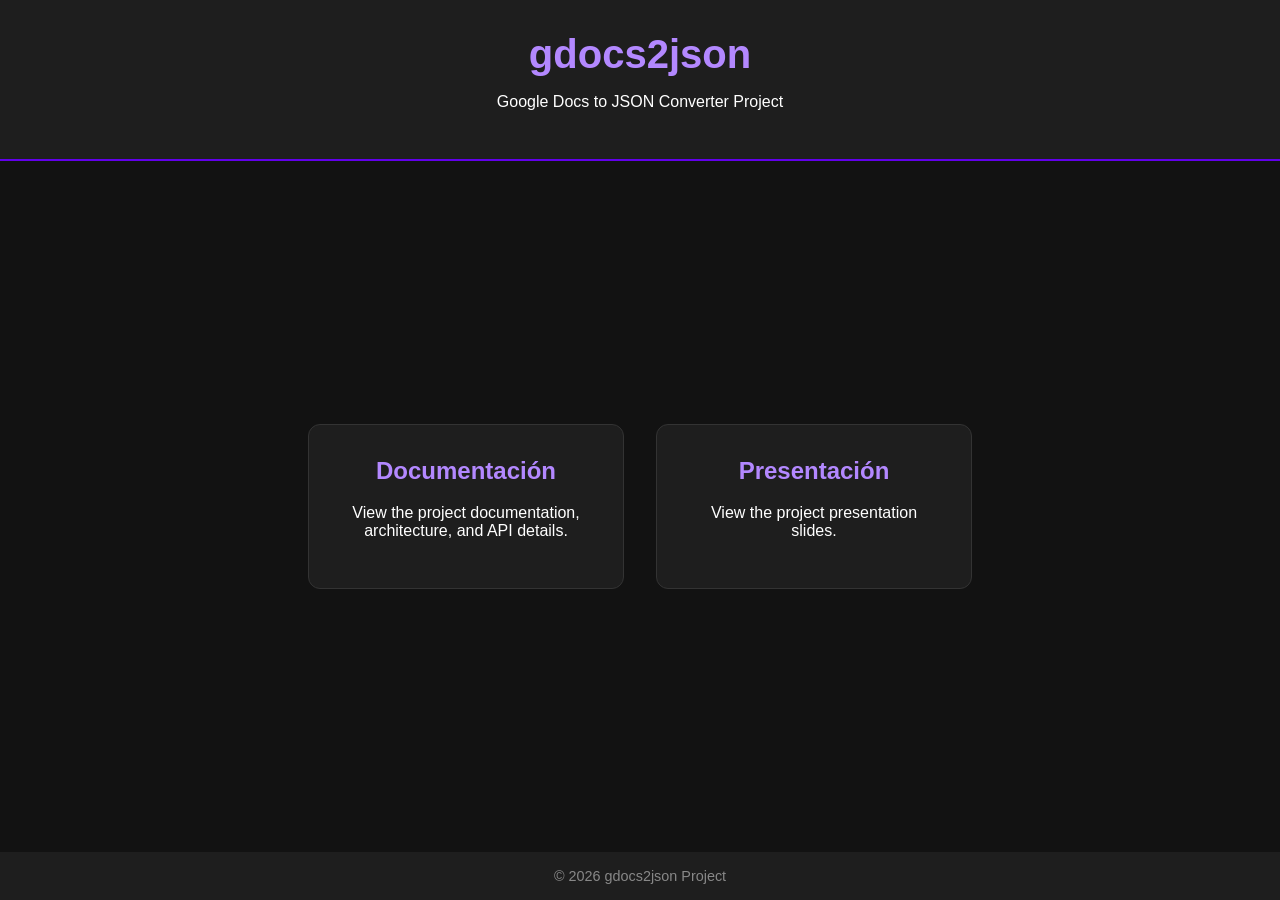
==== docs/index.html @ 8197fd8c "sitio" ====
<!DOCTYPE html>
<html lang="en">
<head>
    <meta charset="UTF-8">
    <meta name="viewport" content="width=device-width, initial-scale=1.0">
    <title>gdocs2json - Documentation & Presentation</title>
    <link rel="stylesheet" href="styles.css">
</head>
<body>
    <header>
        <h1>gdocs2json</h1>
        <p>Google Docs to JSON Converter Project</p>
    </header>
    <main>
        <a href="documentacion.html" class="card">
            <h2>Documentación</h2>
            <p>View the project documentation, architecture, and API details.</p>
        </a>
        <a href="presentacion.html" class="card">
            <h2>Presentación</h2>
            <p>View the project presentation slides.</p>
        </a>
    </main>
    <footer>
        &copy; 2026 gdocs2json Project
    </footer>
</body>
</html>
---- docs/styles.css ----
:root {
  --primary-color: #6200ea;
  --secondary-color: #b388ff;
  --background: #121212;
  --surface: #1e1e1e;
  --text: #ffffff;
}

body {
  margin: 0;
  font-family: 'Segoe UI', Tahoma, Geneva, Verdana, sans-serif;
  background-color: var(--background);
  color: var(--text);
  display: flex;
  flex-direction: column;
  min-height: 100vh;
}

header {
  background-color: var(--surface);
  padding: 2rem;
  text-align: center;
  border-bottom: 2px solid var(--primary-color);
}

h1 {
  margin: 0;
  font-size: 2.5rem;
  color: var(--secondary-color);
}

main {
  flex: 1;
  display: flex;
  justify-content: center;
  align-items: center;
  gap: 2rem;
  padding: 2rem;
}

.card {
  background-color: var(--surface);
  padding: 2rem;
  border-radius: 12px;
  text-align: center;
  text-decoration: none;
  color: var(--text);
  transition: transform 0.3s ease, box-shadow 0.3s ease;
  width: 250px;
  border: 1px solid #333;
}

.card:hover {
  transform: translateY(-5px);
  box-shadow: 0 10px 20px rgba(98, 0, 234, 0.3);
  border-color: var(--primary-color);
}

.card h2 {
  color: var(--secondary-color);
  margin-top: 0;
}

footer {
  text-align: center;
  padding: 1rem;
  background-color: var(--surface);
  font-size: 0.9rem;
  color: #888;
}
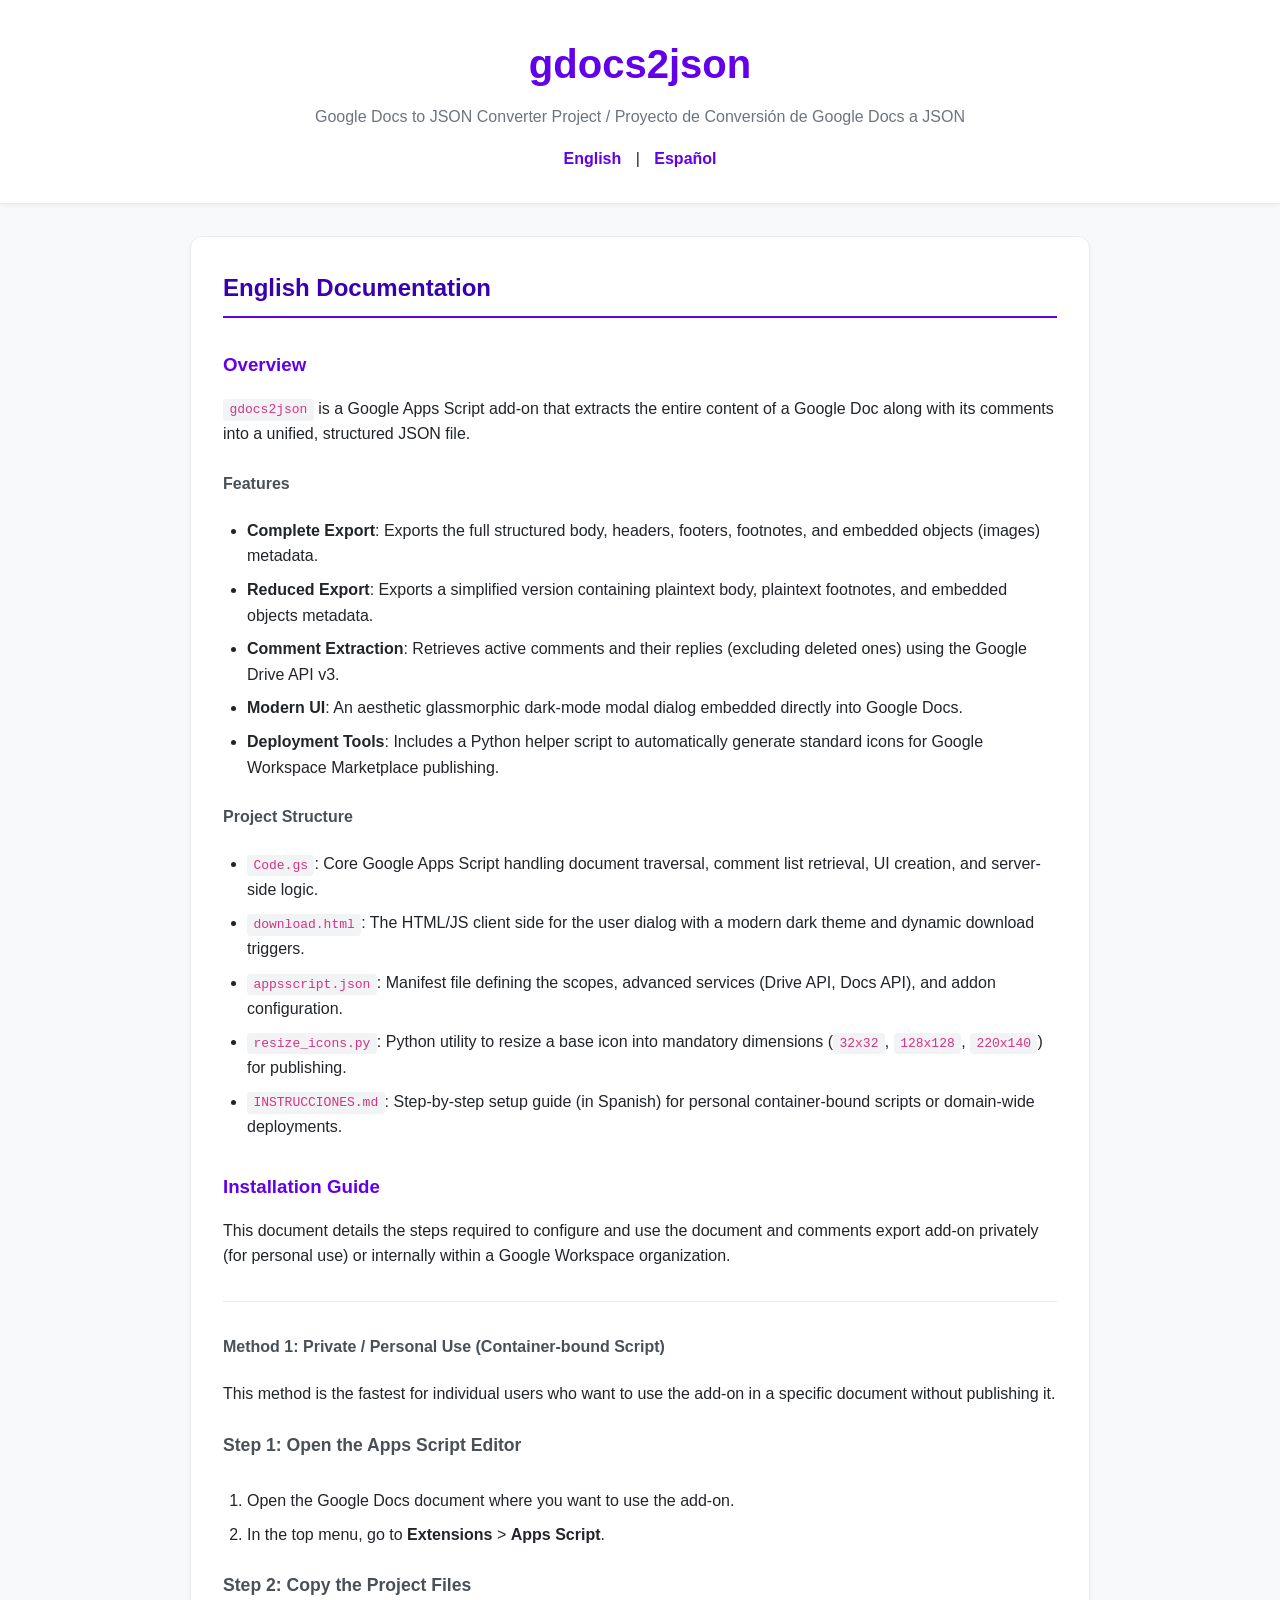
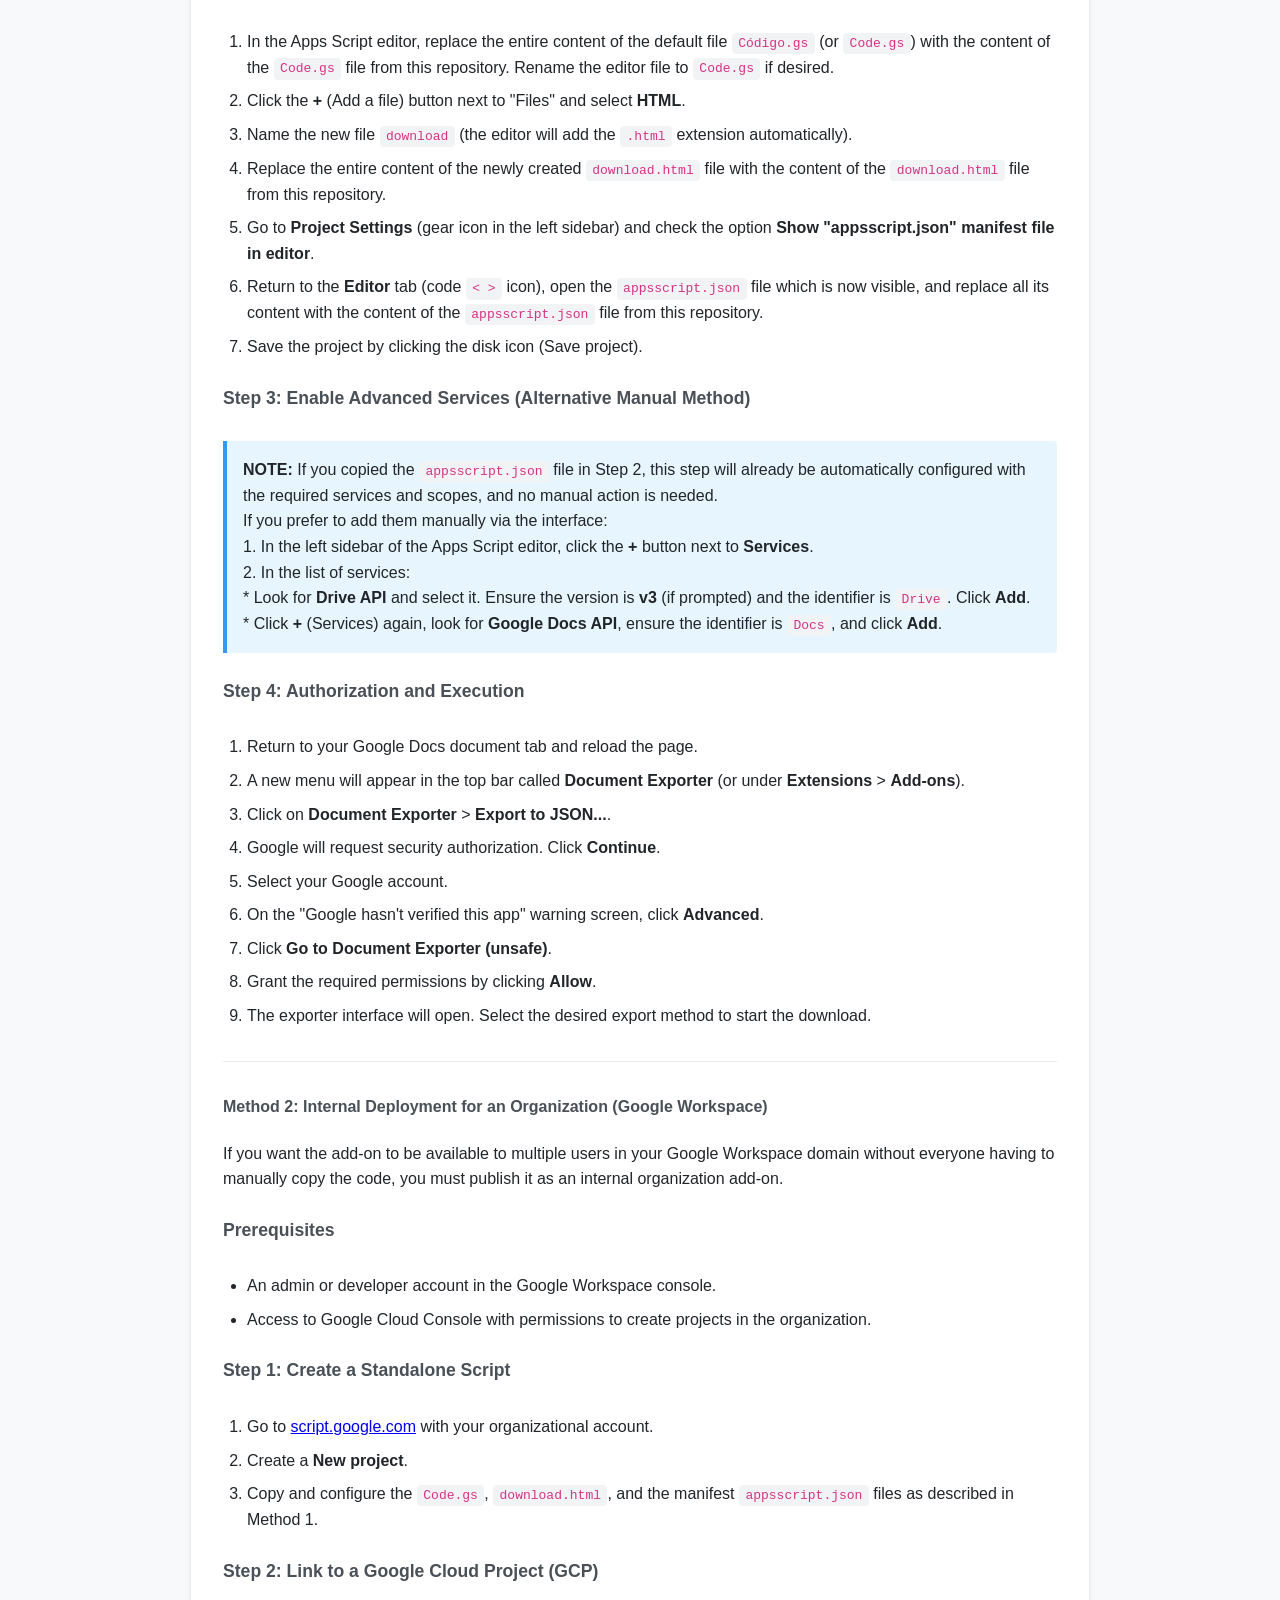
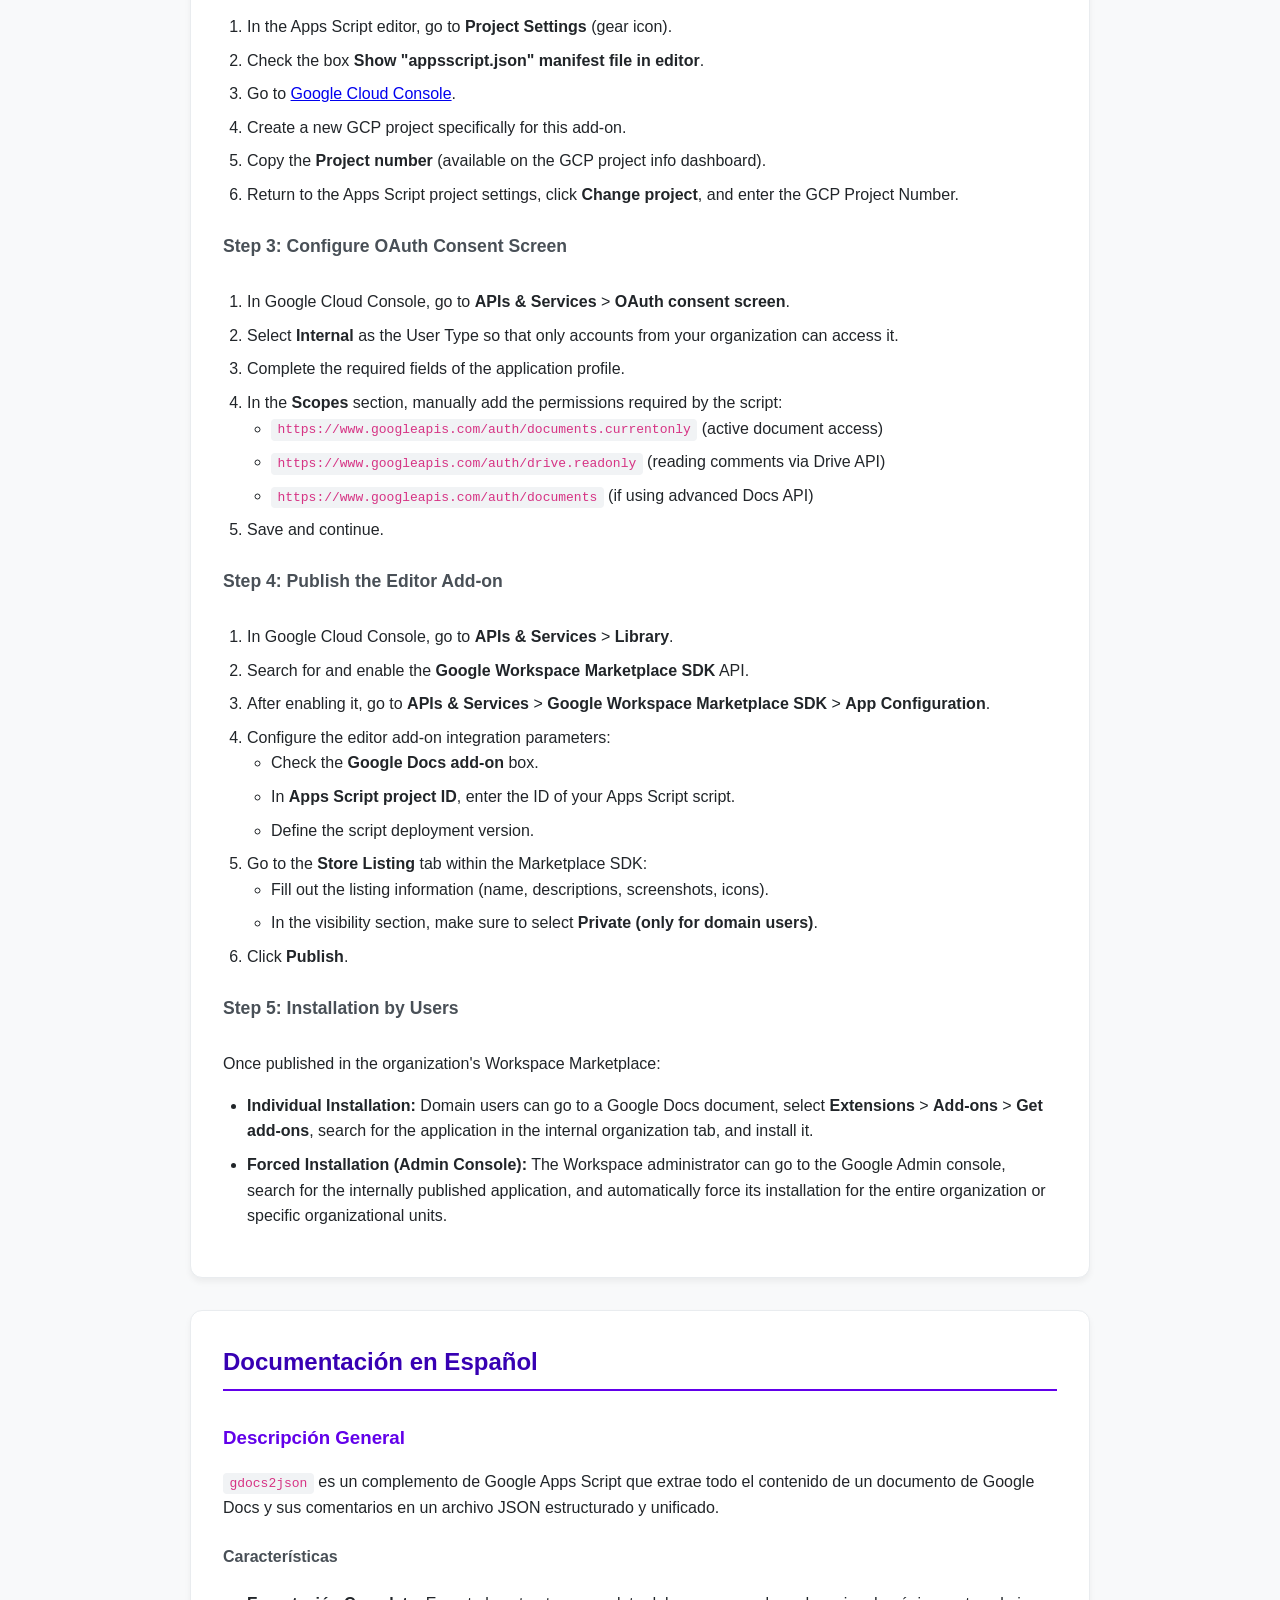
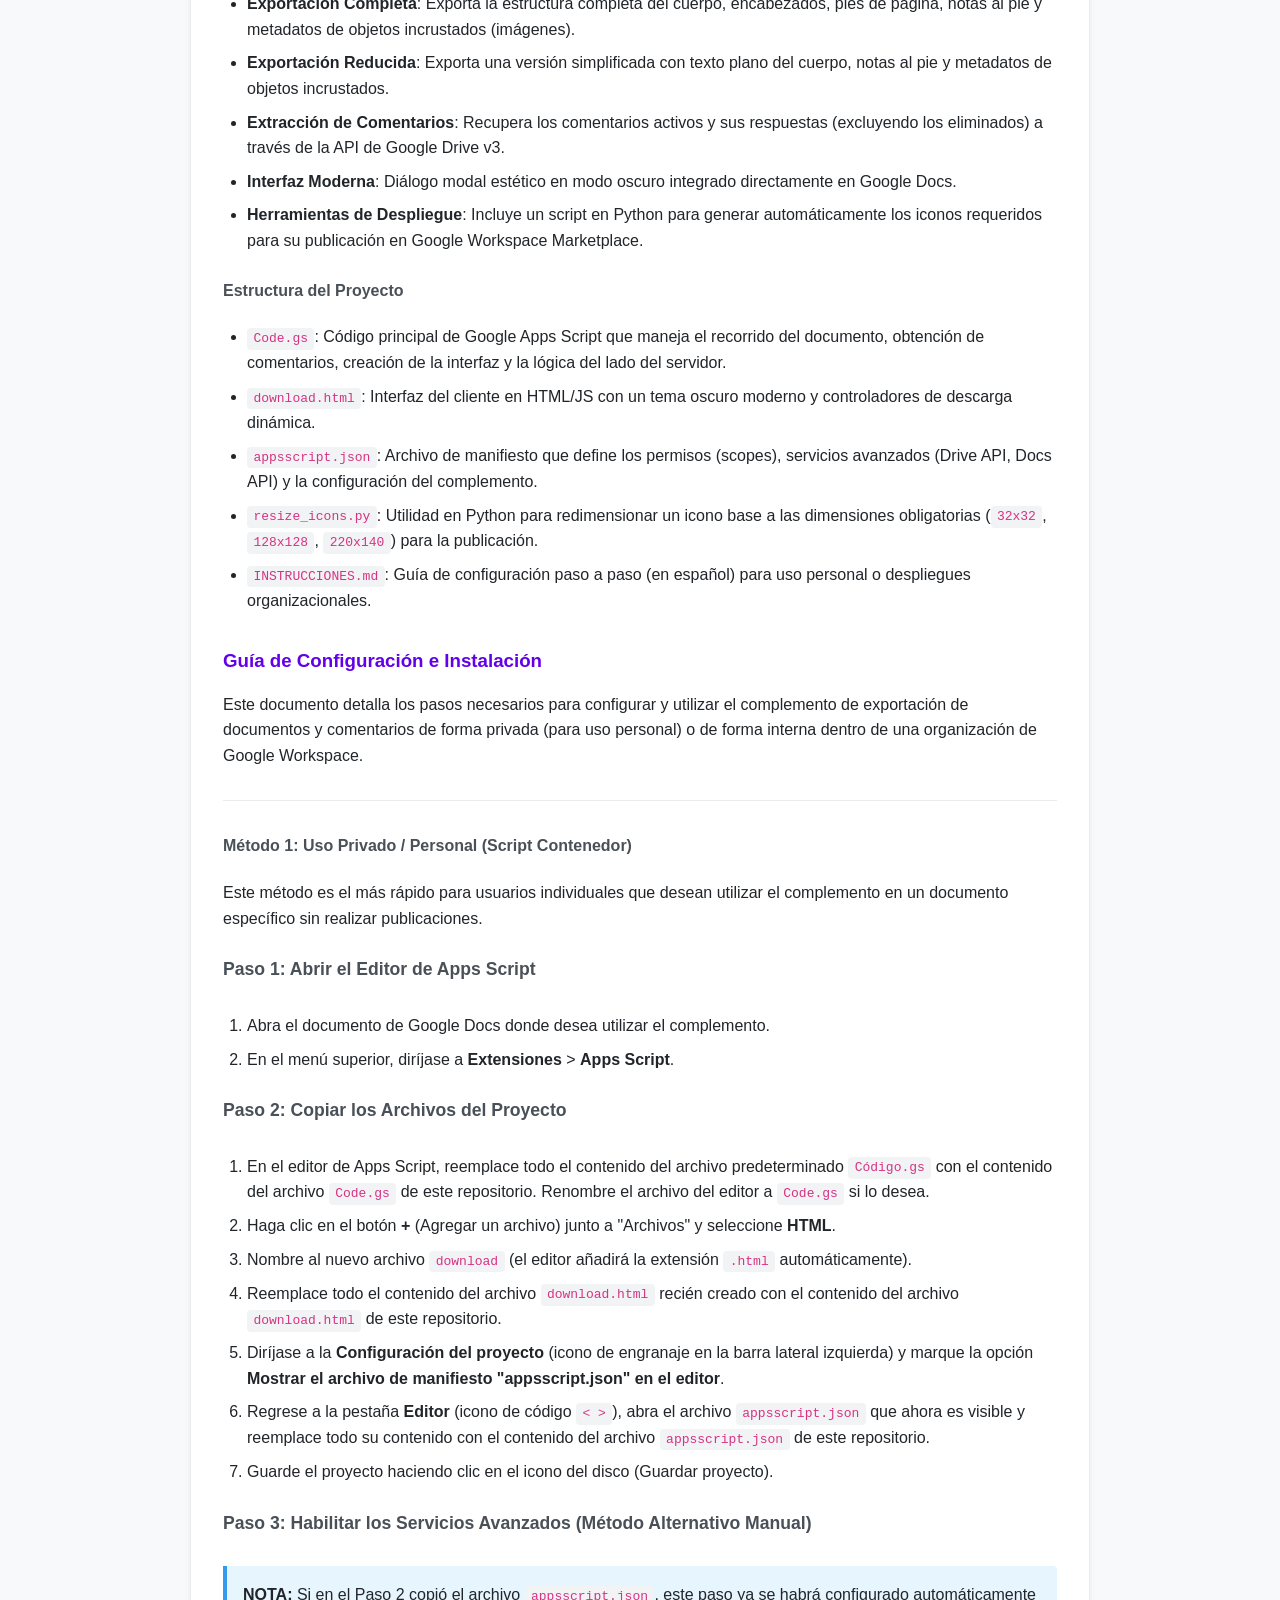
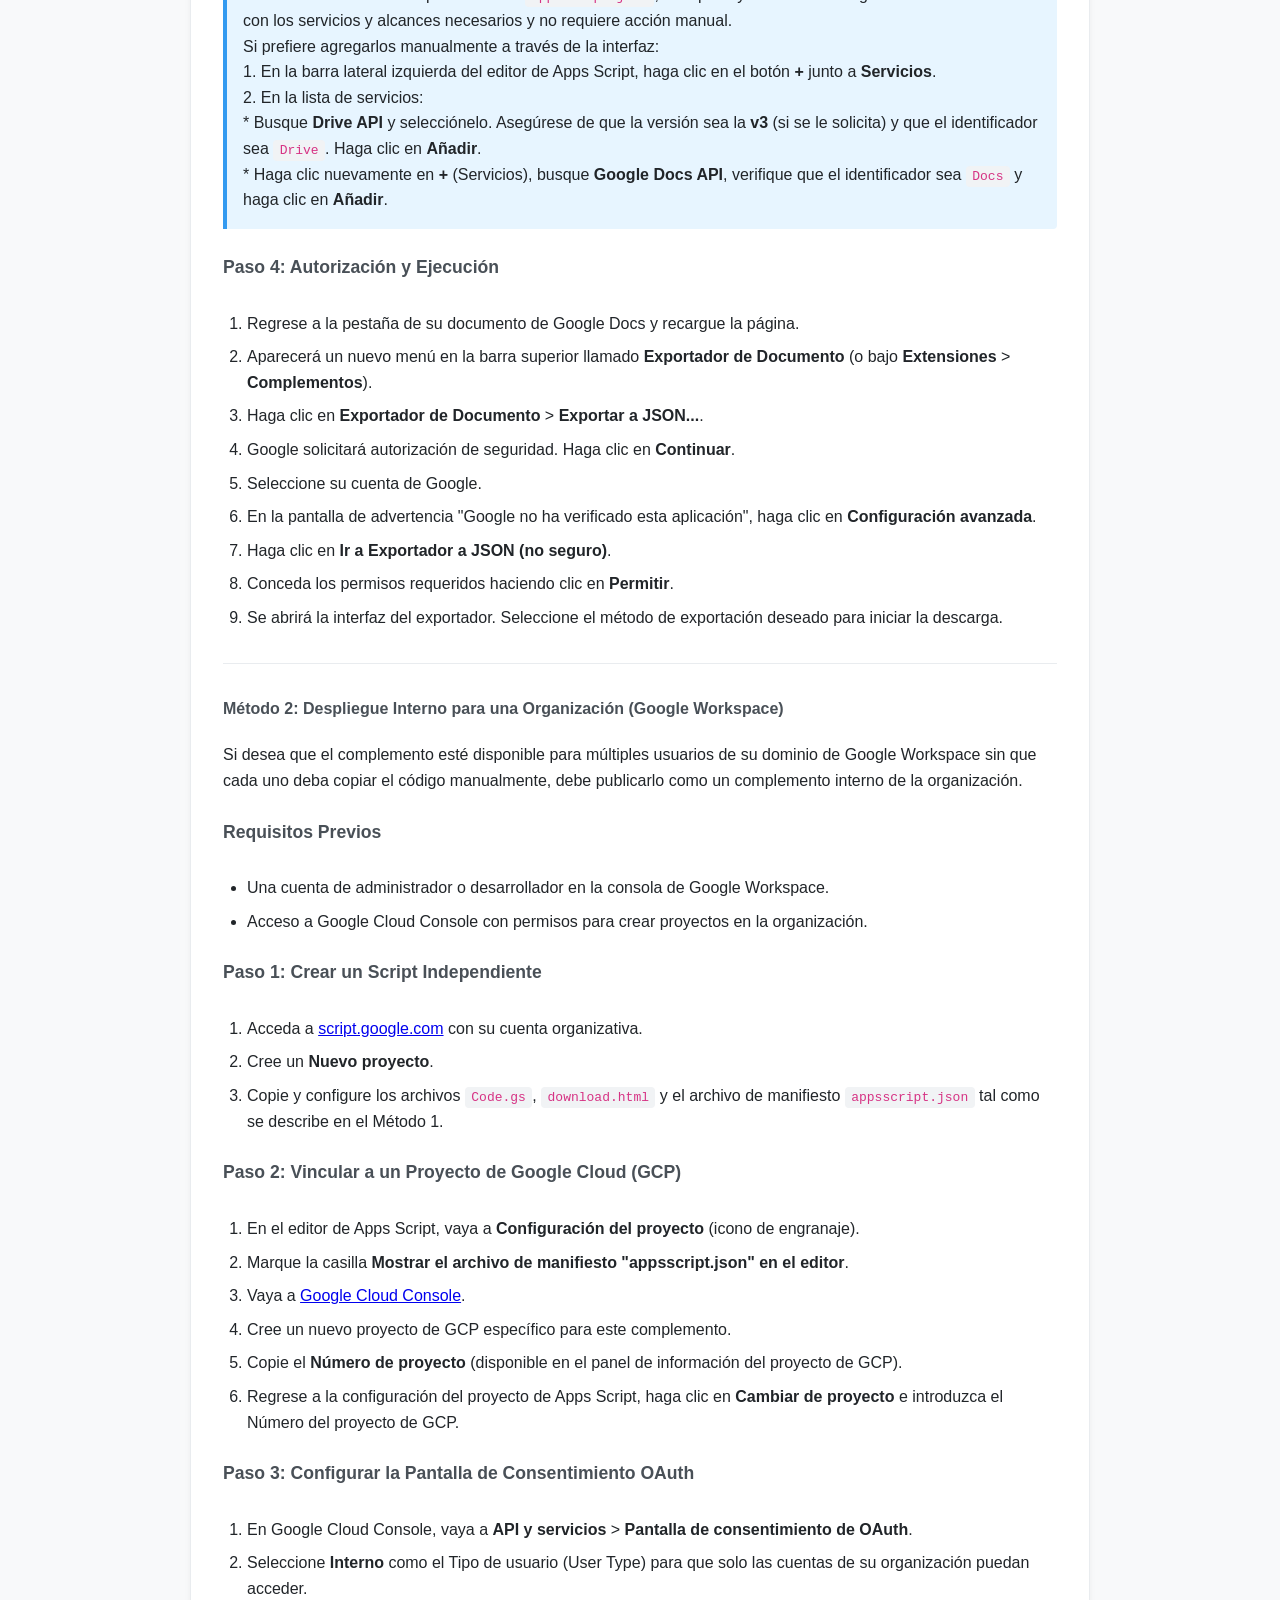
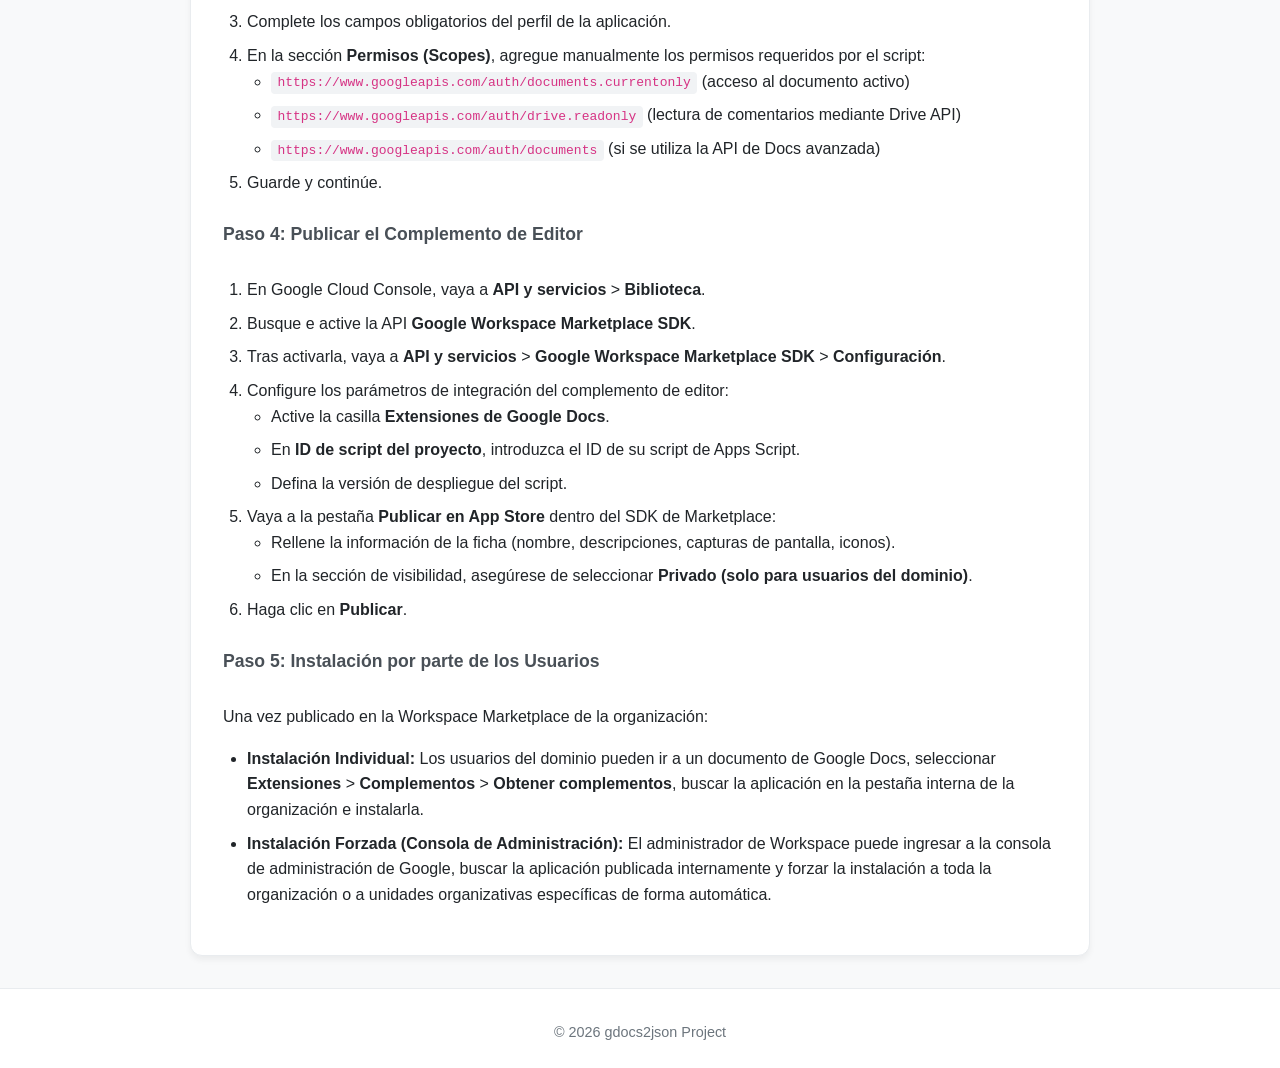
==== commit 07ad8ac7: "mejora site" ====
--- a/docs/index.html
+++ b/docs/index.html
@@ -3,26 +3,316 @@
 <head>
     <meta charset="UTF-8">
     <meta name="viewport" content="width=device-width, initial-scale=1.0">
-    <title>gdocs2json - Documentation & Presentation</title>
+    <title>gdocs2json - Documentation</title>
     <link rel="stylesheet" href="styles.css">
 </head>
 <body>
     <header>
         <h1>gdocs2json</h1>
-        <p>Google Docs to JSON Converter Project</p>
+        <p>Google Docs to JSON Converter Project / Proyecto de Conversión de Google Docs a JSON</p>
+        <nav>
+            <a href="#en">English</a> | <a href="#es">Español</a>
+        </nav>
     </header>
-    <main>
-        <a href="documentacion.html" class="card">
-            <h2>Documentación</h2>
-            <p>View the project documentation, architecture, and API details.</p>
-        </a>
-        <a href="presentacion.html" class="card">
-            <h2>Presentación</h2>
-            <p>View the project presentation slides.</p>
-        </a>
-    </main>
+    
+    <div class="container">
+        <!-- English Section -->
+        <section id="en">
+            <h2 class="lang-title">English Documentation</h2>
+            
+            <article id="readme-en">
+                <h3>Overview</h3>
+                <p><code>gdocs2json</code> is a Google Apps Script add-on that extracts the entire content of a Google Doc along with its comments into a unified, structured JSON file.</p>
+                
+                <h4>Features</h4>
+                <ul>
+                    <li><strong>Complete Export</strong>: Exports the full structured body, headers, footers, footnotes, and embedded objects (images) metadata.</li>
+                    <li><strong>Reduced Export</strong>: Exports a simplified version containing plaintext body, plaintext footnotes, and embedded objects metadata.</li>
+                    <li><strong>Comment Extraction</strong>: Retrieves active comments and their replies (excluding deleted ones) using the Google Drive API v3.</li>
+                    <li><strong>Modern UI</strong>: An aesthetic glassmorphic dark-mode modal dialog embedded directly into Google Docs.</li>
+                    <li><strong>Deployment Tools</strong>: Includes a Python helper script to automatically generate standard icons for Google Workspace Marketplace publishing.</li>
+                </ul>
+                
+                <h4>Project Structure</h4>
+                <ul>
+                    <li><code>Code.gs</code>: Core Google Apps Script handling document traversal, comment list retrieval, UI creation, and server-side logic.</li>
+                    <li><code>download.html</code>: The HTML/JS client side for the user dialog with a modern dark theme and dynamic download triggers.</li>
+                    <li><code>appsscript.json</code>: Manifest file defining the scopes, advanced services (Drive API, Docs API), and addon configuration.</li>
+                    <li><code>resize_icons.py</code>: Python utility to resize a base icon into mandatory dimensions (<code>32x32</code>, <code>128x128</code>, <code>220x140</code>) for publishing.</li>
+                    <li><code>INSTRUCCIONES.md</code>: Step-by-step setup guide (in Spanish) for personal container-bound scripts or domain-wide deployments.</li>
+                </ul>
+            </article>
+
+            <article id="guide-en">
+                <h3>Installation Guide</h3>
+                <p>This document details the steps required to configure and use the document and comments export add-on privately (for personal use) or internally within a Google Workspace organization.</p>
+                
+                <hr />
+                <h4>Method 1: Private / Personal Use (Container-bound Script)</h4>
+                <p>This method is the fastest for individual users who want to use the add-on in a specific document without publishing it.</p>
+                
+                <h5>Step 1: Open the Apps Script Editor</h5>
+                <ol>
+                    <li>Open the Google Docs document where you want to use the add-on.</li>
+                    <li>In the top menu, go to <strong>Extensions</strong> &gt; <strong>Apps Script</strong>.</li>
+                </ol>
+                
+                <h5>Step 2: Copy the Project Files</h5>
+                <ol>
+                    <li>In the Apps Script editor, replace the entire content of the default file <code>Código.gs</code> (or <code>Code.gs</code>) with the content of the <code>Code.gs</code> file from this repository. Rename the editor file to <code>Code.gs</code> if desired.</li>
+                    <li>Click the <strong>+</strong> (Add a file) button next to "Files" and select <strong>HTML</strong>.</li>
+                    <li>Name the new file <code>download</code> (the editor will add the <code>.html</code> extension automatically).</li>
+                    <li>Replace the entire content of the newly created <code>download.html</code> file with the content of the <code>download.html</code> file from this repository.</li>
+                    <li>Go to <strong>Project Settings</strong> (gear icon in the left sidebar) and check the option <strong>Show "appsscript.json" manifest file in editor</strong>.</li>
+                    <li>Return to the <strong>Editor</strong> tab (code <code>&lt; &gt;</code> icon), open the <code>appsscript.json</code> file which is now visible, and replace all its content with the content of the <code>appsscript.json</code> file from this repository.</li>
+                    <li>Save the project by clicking the disk icon (Save project).</li>
+                </ol>
+                
+                <h5>Step 3: Enable Advanced Services (Alternative Manual Method)</h5>
+                <blockquote>
+                    <p><strong>NOTE:</strong> If you copied the <code>appsscript.json</code> file in Step 2, this step will already be automatically configured with the required services and scopes, and no manual action is needed.</p>
+                    <p>If you prefer to add them manually via the interface:<br />
+                    1. In the left sidebar of the Apps Script editor, click the <strong>+</strong> button next to <strong>Services</strong>.<br />
+                    2. In the list of services:<br />
+                       * Look for <strong>Drive API</strong> and select it. Ensure the version is <strong>v3</strong> (if prompted) and the identifier is <code>Drive</code>. Click <strong>Add</strong>.<br />
+                       * Click <strong>+</strong> (Services) again, look for <strong>Google Docs API</strong>, ensure the identifier is <code>Docs</code>, and click <strong>Add</strong>.</p>
+                </blockquote>
+                
+                <h5>Step 4: Authorization and Execution</h5>
+                <ol>
+                    <li>Return to your Google Docs document tab and reload the page.</li>
+                    <li>A new menu will appear in the top bar called <strong>Document Exporter</strong> (or under <strong>Extensions</strong> &gt; <strong>Add-ons</strong>).</li>
+                    <li>Click on <strong>Document Exporter</strong> &gt; <strong>Export to JSON...</strong>.</li>
+                    <li>Google will request security authorization. Click <strong>Continue</strong>.</li>
+                    <li>Select your Google account.</li>
+                    <li>On the "Google hasn't verified this app" warning screen, click <strong>Advanced</strong>.</li>
+                    <li>Click <strong>Go to Document Exporter (unsafe)</strong>.</li>
+                    <li>Grant the required permissions by clicking <strong>Allow</strong>.</li>
+                    <li>The exporter interface will open. Select the desired export method to start the download.</li>
+                </ol>
+                
+                <hr />
+                <h4>Method 2: Internal Deployment for an Organization (Google Workspace)</h4>
+                <p>If you want the add-on to be available to multiple users in your Google Workspace domain without everyone having to manually copy the code, you must publish it as an internal organization add-on.</p>
+                
+                <h5>Prerequisites</h5>
+                <ul>
+                    <li>An admin or developer account in the Google Workspace console.</li>
+                    <li>Access to Google Cloud Console with permissions to create projects in the organization.</li>
+                </ul>
+                
+                <h5>Step 1: Create a Standalone Script</h5>
+                <ol>
+                    <li>Go to <a href="https://script.google.com/">script.google.com</a> with your organizational account.</li>
+                    <li>Create a <strong>New project</strong>.</li>
+                    <li>Copy and configure the <code>Code.gs</code>, <code>download.html</code>, and the manifest <code>appsscript.json</code> files as described in Method 1.</li>
+                </ol>
+                
+                <h5>Step 2: Link to a Google Cloud Project (GCP)</h5>
+                <ol>
+                    <li>In the Apps Script editor, go to <strong>Project Settings</strong> (gear icon).</li>
+                    <li>Check the box <strong>Show "appsscript.json" manifest file in editor</strong>.</li>
+                    <li>Go to <a href="https://console.cloud.google.com/">Google Cloud Console</a>.</li>
+                    <li>Create a new GCP project specifically for this add-on.</li>
+                    <li>Copy the <strong>Project number</strong> (available on the GCP project info dashboard).</li>
+                    <li>Return to the Apps Script project settings, click <strong>Change project</strong>, and enter the GCP Project Number.</li>
+                </ol>
+                
+                <h5>Step 3: Configure OAuth Consent Screen</h5>
+                <ol>
+                    <li>In Google Cloud Console, go to <strong>APIs &amp; Services</strong> &gt; <strong>OAuth consent screen</strong>.</li>
+                    <li>Select <strong>Internal</strong> as the User Type so that only accounts from your organization can access it.</li>
+                    <li>Complete the required fields of the application profile.</li>
+                    <li>In the <strong>Scopes</strong> section, manually add the permissions required by the script:
+                        <ul>
+                            <li><code>https://www.googleapis.com/auth/documents.currentonly</code> (active document access)</li>
+                            <li><code>https://www.googleapis.com/auth/drive.readonly</code> (reading comments via Drive API)</li>
+                            <li><code>https://www.googleapis.com/auth/documents</code> (if using advanced Docs API)</li>
+                        </ul>
+                    </li>
+                    <li>Save and continue.</li>
+                </ol>
+                
+                <h5>Step 4: Publish the Editor Add-on</h5>
+                <ol>
+                    <li>In Google Cloud Console, go to <strong>APIs &amp; Services</strong> &gt; <strong>Library</strong>.</li>
+                    <li>Search for and enable the <strong>Google Workspace Marketplace SDK</strong> API.</li>
+                    <li>After enabling it, go to <strong>APIs &amp; Services</strong> &gt; <strong>Google Workspace Marketplace SDK</strong> &gt; <strong>App Configuration</strong>.</li>
+                    <li>Configure the editor add-on integration parameters:
+                        <ul>
+                            <li>Check the <strong>Google Docs add-on</strong> box.</li>
+                            <li>In <strong>Apps Script project ID</strong>, enter the ID of your Apps Script script.</li>
+                            <li>Define the script deployment version.</li>
+                        </ul>
+                    </li>
+                    <li>Go to the <strong>Store Listing</strong> tab within the Marketplace SDK:
+                        <ul>
+                            <li>Fill out the listing information (name, descriptions, screenshots, icons).</li>
+                            <li>In the visibility section, make sure to select <strong>Private (only for domain users)</strong>.</li>
+                        </ul>
+                    </li>
+                    <li>Click <strong>Publish</strong>.</li>
+                </ol>
+                
+                <h5>Step 5: Installation by Users</h5>
+                <p>Once published in the organization's Workspace Marketplace:</p>
+                <ul>
+                    <li><strong>Individual Installation:</strong> Domain users can go to a Google Docs document, select <strong>Extensions</strong> &gt; <strong>Add-ons</strong> &gt; <strong>Get add-ons</strong>, search for the application in the internal organization tab, and install it.</li>
+                    <li><strong>Forced Installation (Admin Console):</strong> The Workspace administrator can go to the Google Admin console, search for the internally published application, and automatically force its installation for the entire organization or specific organizational units.</li>
+                </ul>
+            </article>
+        </section>
+
+        <!-- Español Section -->
+        <section id="es">
+            <h2 class="lang-title">Documentación en Español</h2>
+            
+            <article id="readme-es">
+                <h3>Descripción General</h3>
+                <p><code>gdocs2json</code> es un complemento de Google Apps Script que extrae todo el contenido de un documento de Google Docs y sus comentarios en un archivo JSON estructurado y unificado.</p>
+                
+                <h4>Características</h4>
+                <ul>
+                    <li><strong>Exportación Completa</strong>: Exporta la estructura completa del cuerpo, encabezados, pies de página, notas al pie y metadatos de objetos incrustados (imágenes).</li>
+                    <li><strong>Exportación Reducida</strong>: Exporta una versión simplificada con texto plano del cuerpo, notas al pie y metadatos de objetos incrustados.</li>
+                    <li><strong>Extracción de Comentarios</strong>: Recupera los comentarios activos y sus respuestas (excluyendo los eliminados) a través de la API de Google Drive v3.</li>
+                    <li><strong>Interfaz Moderna</strong>: Diálogo modal estético en modo oscuro integrado directamente en Google Docs.</li>
+                    <li><strong>Herramientas de Despliegue</strong>: Incluye un script en Python para generar automáticamente los iconos requeridos para su publicación en Google Workspace Marketplace.</li>
+                </ul>
+                
+                <h4>Estructura del Proyecto</h4>
+                <ul>
+                    <li><code>Code.gs</code>: Código principal de Google Apps Script que maneja el recorrido del documento, obtención de comentarios, creación de la interfaz y la lógica del lado del servidor.</li>
+                    <li><code>download.html</code>: Interfaz del cliente en HTML/JS con un tema oscuro moderno y controladores de descarga dinámica.</li>
+                    <li><code>appsscript.json</code>: Archivo de manifiesto que define los permisos (scopes), servicios avanzados (Drive API, Docs API) y la configuración del complemento.</li>
+                    <li><code>resize_icons.py</code>: Utilidad en Python para redimensionar un icono base a las dimensiones obligatorias (<code>32x32</code>, <code>128x128</code>, <code>220x140</code>) para la publicación.</li>
+                    <li><code>INSTRUCCIONES.md</code>: Guía de configuración paso a paso (en español) para uso personal o despliegues organizacionales.</li>
+                </ul>
+            </article>
+
+            <article id="guide-es">
+                <h3>Guía de Configuración e Instalación</h3>
+                <p>Este documento detalla los pasos necesarios para configurar y utilizar el complemento de exportación de documentos y comentarios de forma privada (para uso personal) o de forma interna dentro de una organización de Google Workspace.</p>
+                
+                <hr />
+                <h4>Método 1: Uso Privado / Personal (Script Contenedor)</h4>
+                <p>Este método es el más rápido para usuarios individuales que desean utilizar el complemento en un documento específico sin realizar publicaciones.</p>
+                
+                <h5>Paso 1: Abrir el Editor de Apps Script</h5>
+                <ol>
+                    <li>Abra el documento de Google Docs donde desea utilizar el complemento.</li>
+                    <li>En el menú superior, diríjase a <strong>Extensiones</strong> &gt; <strong>Apps Script</strong>.</li>
+                </ol>
+                
+                <h5>Paso 2: Copiar los Archivos del Proyecto</h5>
+                <ol>
+                    <li>En el editor de Apps Script, reemplace todo el contenido del archivo predeterminado <code>Código.gs</code> con el contenido del archivo <code>Code.gs</code> de este repositorio. Renombre el archivo del editor a <code>Code.gs</code> si lo desea.</li>
+                    <li>Haga clic en el botón <strong>+</strong> (Agregar un archivo) junto a "Archivos" y seleccione <strong>HTML</strong>.</li>
+                    <li>Nombre al nuevo archivo <code>download</code> (el editor añadirá la extensión <code>.html</code> automáticamente).</li>
+                    <li>Reemplace todo el contenido del archivo <code>download.html</code> recién creado con el contenido del archivo <code>download.html</code> de este repositorio.</li>
+                    <li>Diríjase a la <strong>Configuración del proyecto</strong> (icono de engranaje en la barra lateral izquierda) y marque la opción <strong>Mostrar el archivo de manifiesto "appsscript.json" en el editor</strong>.</li>
+                    <li>Regrese a la pestaña <strong>Editor</strong> (icono de código <code>&lt; &gt;</code>), abra el archivo <code>appsscript.json</code> que ahora es visible y reemplace todo su contenido con el contenido del archivo <code>appsscript.json</code> de este repositorio.</li>
+                    <li>Guarde el proyecto haciendo clic en el icono del disco (Guardar proyecto).</li>
+                </ol>
+                
+                <h5>Paso 3: Habilitar los Servicios Avanzados (Método Alternativo Manual)</h5>
+                <blockquote>
+                    <p><strong>NOTA:</strong> Si en el Paso 2 copió el archivo <code>appsscript.json</code>, este paso ya se habrá configurado automáticamente con los servicios y alcances necesarios y no requiere acción manual.</p>
+                    <p>Si prefiere agregarlos manualmente a través de la interfaz:<br />
+                    1. En la barra lateral izquierda del editor de Apps Script, haga clic en el botón <strong>+</strong> junto a <strong>Servicios</strong>.<br />
+                    2. En la lista de servicios:<br />
+                       * Busque <strong>Drive API</strong> y selecciónelo. Asegúrese de que la versión sea la <strong>v3</strong> (si se le solicita) y que el identificador sea <code>Drive</code>. Haga clic en <strong>Añadir</strong>.<br />
+                       * Haga clic nuevamente en <strong>+</strong> (Servicios), busque <strong>Google Docs API</strong>, verifique que el identificador sea <code>Docs</code> y haga clic en <strong>Añadir</strong>.</p>
+                </blockquote>
+                
+                <h5>Paso 4: Autorización y Ejecución</h5>
+                <ol>
+                    <li>Regrese a la pestaña de su documento de Google Docs y recargue la página.</li>
+                    <li>Aparecerá un nuevo menú en la barra superior llamado <strong>Exportador de Documento</strong> (o bajo <strong>Extensiones</strong> &gt; <strong>Complementos</strong>).</li>
+                    <li>Haga clic en <strong>Exportador de Documento</strong> &gt; <strong>Exportar a JSON...</strong>.</li>
+                    <li>Google solicitará autorización de seguridad. Haga clic en <strong>Continuar</strong>.</li>
+                    <li>Seleccione su cuenta de Google.</li>
+                    <li>En la pantalla de advertencia "Google no ha verificado esta aplicación", haga clic en <strong>Configuración avanzada</strong>.</li>
+                    <li>Haga clic en <strong>Ir a Exportador a JSON (no seguro)</strong>.</li>
+                    <li>Conceda los permisos requeridos haciendo clic en <strong>Permitir</strong>.</li>
+                    <li>Se abrirá la interfaz del exportador. Seleccione el método de exportación deseado para iniciar la descarga.</li>
+                </ol>
+                
+                <hr />
+                <h4>Método 2: Despliegue Interno para una Organización (Google Workspace)</h4>
+                <p>Si desea que el complemento esté disponible para múltiples usuarios de su dominio de Google Workspace sin que cada uno deba copiar el código manualmente, debe publicarlo como un complemento interno de la organización.</p>
+                
+                <h5>Requisitos Previos</h5>
+                <ul>
+                    <li>Una cuenta de administrador o desarrollador en la consola de Google Workspace.</li>
+                    <li>Acceso a Google Cloud Console con permisos para crear proyectos en la organización.</li>
+                </ul>
+                
+                <h5>Paso 1: Crear un Script Independiente</h5>
+                <ol>
+                    <li>Acceda a <a href="https://script.google.com/">script.google.com</a> con su cuenta organizativa.</li>
+                    <li>Cree un <strong>Nuevo proyecto</strong>.</li>
+                    <li>Copie y configure los archivos <code>Code.gs</code>, <code>download.html</code> y el archivo de manifiesto <code>appsscript.json</code> tal como se describe en el Método 1.</li>
+                </ol>
+                
+                <h5>Paso 2: Vincular a un Proyecto de Google Cloud (GCP)</h5>
+                <ol>
+                    <li>En el editor de Apps Script, vaya a <strong>Configuración del proyecto</strong> (icono de engranaje).</li>
+                    <li>Marque la casilla <strong>Mostrar el archivo de manifiesto "appsscript.json" en el editor</strong>.</li>
+                    <li>Vaya a <a href="https://console.cloud.google.com/">Google Cloud Console</a>.</li>
+                    <li>Cree un nuevo proyecto de GCP específico para este complemento.</li>
+                    <li>Copie el <strong>Número de proyecto</strong> (disponible en el panel de información del proyecto de GCP).</li>
+                    <li>Regrese a la configuración del proyecto de Apps Script, haga clic en <strong>Cambiar de proyecto</strong> e introduzca el Número del proyecto de GCP.</li>
+                </ol>
+                
+                <h5>Paso 3: Configurar la Pantalla de Consentimiento OAuth</h5>
+                <ol>
+                    <li>En Google Cloud Console, vaya a <strong>API y servicios</strong> &gt; <strong>Pantalla de consentimiento de OAuth</strong>.</li>
+                    <li>Seleccione <strong>Interno</strong> como el Tipo de usuario (User Type) para que solo las cuentas de su organización puedan acceder.</li>
+                    <li>Complete los campos obligatorios del perfil de la aplicación.</li>
+                    <li>En la sección <strong>Permisos (Scopes)</strong>, agregue manualmente los permisos requeridos por el script:
+                        <ul>
+                            <li><code>https://www.googleapis.com/auth/documents.currentonly</code> (acceso al documento activo)</li>
+                            <li><code>https://www.googleapis.com/auth/drive.readonly</code> (lectura de comentarios mediante Drive API)</li>
+                            <li><code>https://www.googleapis.com/auth/documents</code> (si se utiliza la API de Docs avanzada)</li>
+                        </ul>
+                    </li>
+                    <li>Guarde y continúe.</li>
+                </ol>
+                
+                <h5>Paso 4: Publicar el Complemento de Editor</h5>
+                <ol>
+                    <li>En Google Cloud Console, vaya a <strong>API y servicios</strong> &gt; <strong>Biblioteca</strong>.</li>
+                    <li>Busque e active la API <strong>Google Workspace Marketplace SDK</strong>.</li>
+                    <li>Tras activarla, vaya a <strong>API y servicios</strong> &gt; <strong>Google Workspace Marketplace SDK</strong> &gt; <strong>Configuración</strong>.</li>
+                    <li>Configure los parámetros de integración del complemento de editor:
+                        <ul>
+                            <li>Active la casilla <strong>Extensiones de Google Docs</strong>.</li>
+                            <li>En <strong>ID de script del proyecto</strong>, introduzca el ID de su script de Apps Script.</li>
+                            <li>Defina la versión de despliegue del script.</li>
+                        </ul>
+                    </li>
+                    <li>Vaya a la pestaña <strong>Publicar en App Store</strong> dentro del SDK de Marketplace:
+                        <ul>
+                            <li>Rellene la información de la ficha (nombre, descripciones, capturas de pantalla, iconos).</li>
+                            <li>En la sección de visibilidad, asegúrese de seleccionar <strong>Privado (solo para usuarios del dominio)</strong>.</li>
+                        </ul>
+                    </li>
+                    <li>Haga clic en <strong>Publicar</strong>.</li>
+                </ol>
+                
+                <h5>Paso 5: Instalación por parte de los Usuarios</h5>
+                <p>Una vez publicado en la Workspace Marketplace de la organización:</p>
+                <ul>
+                    <li><strong>Instalación Individual:</strong> Los usuarios del dominio pueden ir a un documento de Google Docs, seleccionar <strong>Extensiones</strong> &gt; <strong>Complementos</strong> &gt; <strong>Obtener complementos</strong>, buscar la aplicación en la pestaña interna de la organización e instalarla.</li>
+                    <li><strong>Instalación Forzada (Consola de Administración):</strong> El administrador de Workspace puede ingresar a la consola de administración de Google, buscar la aplicación publicada internamente y forzar la instalación a toda la organización o a unidades organizativas específicas de forma automática.</li>
+                </ul>
+            </article>
+        </section>
+    </div>
+    
     <footer>
         &copy; 2026 gdocs2json Project
     </footer>
 </body>
-</html>
+</html>
--- a/docs/styles.css
+++ b/docs/styles.css
@@ -1,9 +1,10 @@
 :root {
   --primary-color: #6200ea;
-  --secondary-color: #b388ff;
-  --background: #121212;
-  --surface: #1e1e1e;
-  --text: #ffffff;
+  --secondary-color: #3700b3;
+  --background: #f8f9fa;
+  --surface: #ffffff;
+  --text: #212529;
+  --border-color: #e9ecef;
 }
 
 body {
@@ -11,60 +12,124 @@
   font-family: 'Segoe UI', Tahoma, Geneva, Verdana, sans-serif;
   background-color: var(--background);
   color: var(--text);
-  display: flex;
-  flex-direction: column;
-  min-height: 100vh;
+  line-height: 1.6;
 }
 
 header {
   background-color: var(--surface);
   padding: 2rem;
   text-align: center;
-  border-bottom: 2px solid var(--primary-color);
+  border-bottom: 1px solid var(--border-color);
+  box-shadow: 0 2px 4px rgba(0,0,0,0.05);
 }
 
 h1 {
   margin: 0;
   font-size: 2.5rem;
-  color: var(--secondary-color);
+  color: var(--primary-color);
 }
 
-main {
-  flex: 1;
-  display: flex;
-  justify-content: center;
-  align-items: center;
-  gap: 2rem;
-  padding: 2rem;
+header p {
+  color: #6c757d;
+  margin-top: 0.5rem;
 }
 
-.card {
-  background-color: var(--surface);
-  padding: 2rem;
-  border-radius: 12px;
-  text-align: center;
-  text-decoration: none;
-  color: var(--text);
-  transition: transform 0.3s ease, box-shadow 0.3s ease;
-  width: 250px;
-  border: 1px solid #333;
+nav {
+  margin-top: 1rem;
 }
 
-.card:hover {
-  transform: translateY(-5px);
-  box-shadow: 0 10px 20px rgba(98, 0, 234, 0.3);
-  border-color: var(--primary-color);
+nav a {
+  color: var(--primary-color);
+  text-decoration: none;
+  font-weight: bold;
+  margin: 0 10px;
 }
 
-.card h2 {
+nav a:hover {
+  text-decoration: underline;
+}
+
+.container {
+  max-width: 900px;
+  margin: 2rem auto;
+  padding: 0 1rem;
+}
+
+section {
+  background-color: var(--surface);
+  border-radius: 12px;
+  padding: 2rem;
+  margin-bottom: 2rem;
+  box-shadow: 0 4px 6px rgba(0,0,0,0.05);
+  border: 1px solid var(--border-color);
+}
+
+.lang-title {
   color: var(--secondary-color);
+  border-bottom: 2px solid var(--primary-color);
+  padding-bottom: 0.5rem;
   margin-top: 0;
+}
+
+article {
+  margin-top: 2rem;
+}
+
+h3 {
+  color: var(--primary-color);
+  margin-bottom: 1rem;
+}
+
+h4 {
+  color: #495057;
+  margin-top: 1.5rem;
+}
+
+h5 {
+  color: #495057;
+  font-size: 1.1rem;
+  margin-top: 1.5rem;
+}
+
+ul, ol {
+  padding-left: 1.5rem;
+}
+
+li {
+  margin-bottom: 0.5rem;
+}
+
+code {
+  background-color: #f1f3f5;
+  padding: 0.2rem 0.4rem;
+  border-radius: 4px;
+  font-family: monospace;
+  color: #d63384;
+}
+
+blockquote {
+  background-color: #e7f5ff;
+  border-left: 4px solid #339af0;
+  margin: 1.5rem 0;
+  padding: 1rem;
+  border-radius: 0 4px 4px 0;
+}
+
+blockquote p {
+  margin: 0;
+}
+
+hr {
+  border: 0;
+  border-top: 1px solid var(--border-color);
+  margin: 2rem 0;
 }
 
 footer {
   text-align: center;
-  padding: 1rem;
+  padding: 2rem;
   background-color: var(--surface);
   font-size: 0.9rem;
-  color: #888;
+  color: #6c757d;
+  border-top: 1px solid var(--border-color);
 }
